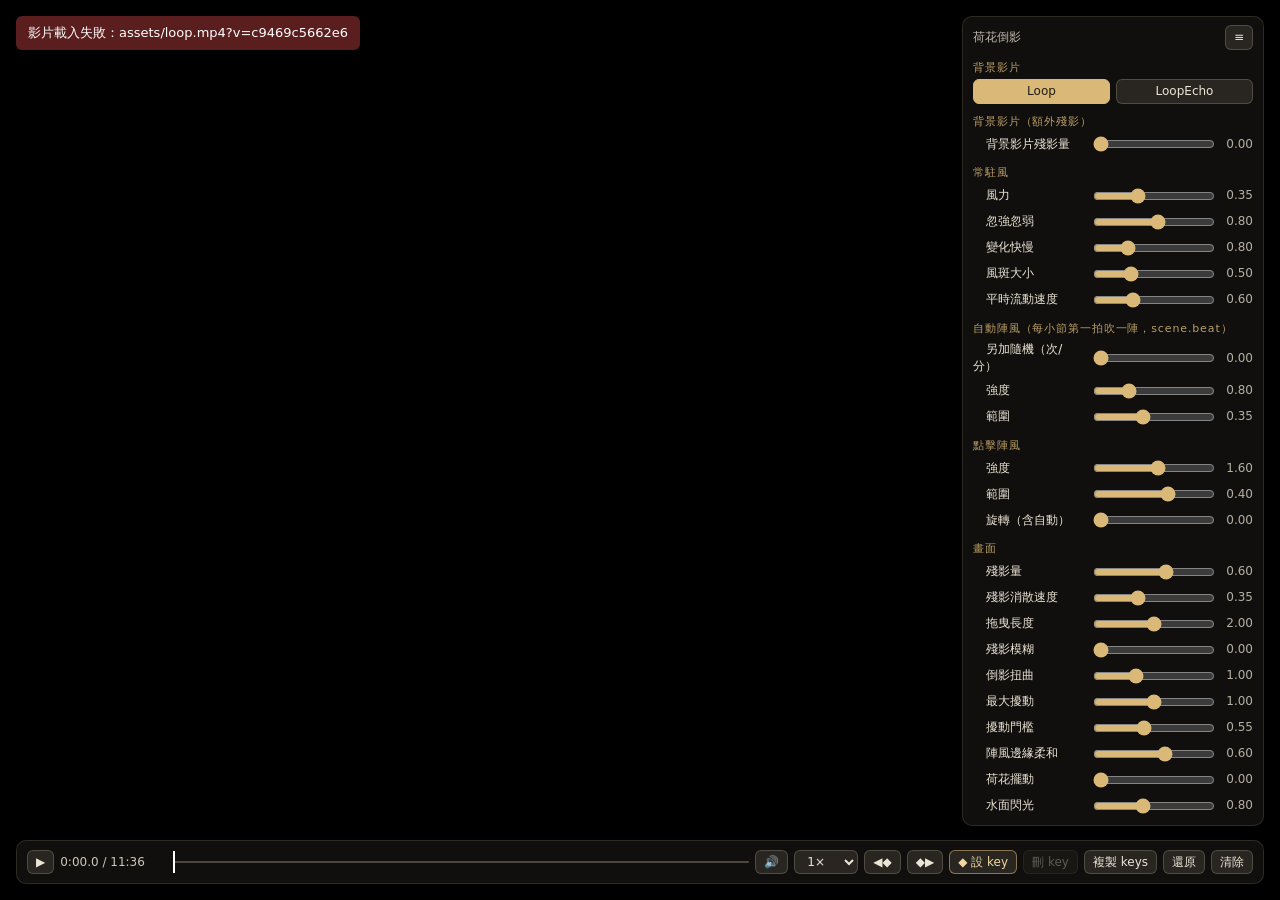
==== view/v-d3357e62ddb2101c25d4/index.html @ 71282cd7 "Publish primary interactive preview with unindexed background comparison" ====
<!doctype html>
<html lang="zh-Hant">
<head>
<meta charset="utf-8">
<meta name="robots" content="noindex, nofollow, noimageindex">
<meta name="viewport" content="width=device-width, initial-scale=1">
<title>叁式</title>
<style>
  html, body { margin: 0; height: 100%; background: #1c1b18; overflow: hidden; }
  #view { position: fixed; inset: 0; width: 100%; height: 100%; display: block; cursor: crosshair; touch-action: none; }
  #error { position: fixed; top: 16px; left: 16px; padding: 8px 12px; background: #5a1e1e; color: #fff; font: 13px system-ui, sans-serif; border-radius: 6px; }
  #panel {
    position: fixed; top: 16px; right: 16px; width: 300px; max-width: calc(100vw - 32px);
    background: rgba(24, 22, 19, 0.72); color: #ece5d6; backdrop-filter: blur(8px);
    border: 1px solid rgba(255, 240, 210, 0.12); border-radius: 10px;
    font: 12px/1.4 system-ui, "Microsoft JhengHei", sans-serif; user-select: none;
  }
  #panel header { display: flex; align-items: center; gap: 8px; padding: 8px 10px; }
  #panel header .title { flex: 1; opacity: 0.8; white-space: nowrap; overflow: hidden; text-overflow: ellipsis; }
  #panel button, #panel select {
    background: rgba(255, 240, 210, 0.1); color: inherit; border: 1px solid rgba(255, 240, 210, 0.18);
    border-radius: 6px; padding: 3px 8px; font: inherit; cursor: pointer;
  }
  #panel .body { padding: 2px 10px 10px; }
  #panel .video-switch { display: flex; gap: 6px; margin: 4px 0 10px; }
  #panel .video-switch button { flex: 1; }
  #panel .video-switch button[aria-pressed="true"] { background: #d9b878; color: #211c14; border-color: #d9b878; }
  #panel.collapsed .body, #panel.collapsed .actions, #panel.collapsed select { display: none; }
  #panel .row { display: grid; grid-template-columns: 112px 1fr 34px; align-items: center; gap: 6px; padding: 3px 0; }
  #panel .row input { width: 100%; accent-color: #d9b878; }
  #panel .val { text-align: right; font-variant-numeric: tabular-nums; opacity: 0.75; }
  #panel .actions { display: flex; gap: 6px; padding: 0 10px 10px; }
  #panel .hint { padding: 0 10px 10px; opacity: 0.55; }
  #panel.collapsed .hint { display: none; }
  #panel .group { margin: 8px 0 2px; font-size: 11px; letter-spacing: 0.08em; color: #d9b878; opacity: 0.85; }
  #panel .group:first-child { margin-top: 0; }
  #panel .meter { margin-left: auto; align-self: center; opacity: 0.7; font-variant-numeric: tabular-nums; }
  #panel select { margin: 0 10px 8px; width: calc(100% - 20px); }
  #panel { max-height: calc(100vh - 92px); overflow-y: auto; }
  #panel .row .name::before { content: ''; display: inline-block; width: 1.1em; }
  #panel .row.keyed .name::before { content: '◇'; color: #d9b878; }
  #panel .row.onkey .name::before { content: '◆'; color: #d9b878; }
  #panel .row.dirty .name::before { content: '◆'; color: #e0785c; }
  #panel .row.dirty input { accent-color: #e0785c; }

  /* 時間軸（timeline.js） */
  #timeline {
    position: fixed; left: 16px; right: 16px; bottom: 16px; display: flex; flex-wrap: wrap; align-items: center; gap: 6px;
    padding: 8px 10px; background: rgba(24, 22, 19, 0.72); color: #ece5d6; backdrop-filter: blur(8px);
    border: 1px solid rgba(255, 240, 210, 0.12); border-radius: 10px;
    font: 12px/1.4 system-ui, "Microsoft JhengHei", sans-serif; user-select: none;
  }
  #timeline button, #timeline select {
    background: rgba(255, 240, 210, 0.1); color: inherit; border: 1px solid rgba(255, 240, 210, 0.18);
    border-radius: 6px; padding: 3px 8px; font: inherit; cursor: pointer; white-space: nowrap;
  }
  #timeline button:disabled { opacity: 0.35; cursor: default; }
  #timeline button.setkey { border-color: rgba(217, 184, 120, 0.55); color: #f0d79e; }
  #timeline button.setkey.pending { background: rgba(224, 120, 92, 0.3); border-color: #e0785c; color: #fff; }
  #timeline .time { min-width: 108px; font-variant-numeric: tabular-nums; cursor: pointer; opacity: 0.85; }
  #timeline .bar { position: relative; flex: 1 1 240px; height: 26px; cursor: pointer; touch-action: none; }
  #timeline .bar::before { content: ''; position: absolute; left: 0; right: 0; top: 12px; height: 2px; background: rgba(255, 240, 210, 0.25); border-radius: 1px; }
  #timeline .marks i { position: absolute; top: 8px; width: 8px; height: 8px; margin-left: -4px; background: #d9b878; transform: rotate(45deg); }
  #timeline .marks b { position: absolute; top: 15px; width: 0; height: 0; margin-left: -4px; border: 4px solid transparent; border-bottom: 7px solid #8fc6e8; border-top: 0; }
  #timeline .head { position: absolute; top: 2px; bottom: 2px; width: 2px; margin-left: -1px; background: #fff; pointer-events: none; }
  #timeline.onkey .head { background: #f0d79e; box-shadow: 0 0 6px #d9b878; }
</style>
</head>
<body>
<canvas id="view"></canvas>
<div id="error" hidden></div>
<div id="panel">
  <header>
    <span class="title" id="scene-title"></span>
    <button id="toggle" type="button" title="收合（H）">≡</button>
  </header>
  <select id="scene-select" hidden></select>
  <div class="body"></div>
  <div class="actions">
    <button id="reset" type="button">重設</button>
    <button id="copy" type="button">複製參數</button>
    <span class="meter" id="meter"></span>
  </div>
  <div class="hint">點擊畫面：一陣強風（可連續點擊疊加）。右下數字是當下實際風力。按 H 收合面板。<br>時間軸：調滑桿後按「設 key」（K）記在目前時間；◇ = 這個參數有 key，紅 = 調過還沒設 key（拖時間軸或播放會放棄）。空白鍵播放。</div>
</div>
<div id="timeline"></div>
<script src="js/scenes.js?v=492870473f78"></script>
<script src="js/rhythm-lotus.js?v=2a2182e04ab7"></script>
<script src="js/curve-audio01.js?v=e0fe4592295b"></script>
<script src="js/wind.js?v=48caa7a35263"></script>
<script src="js/timeline.js?v=de46c85260e0"></script>
</body>
</html>
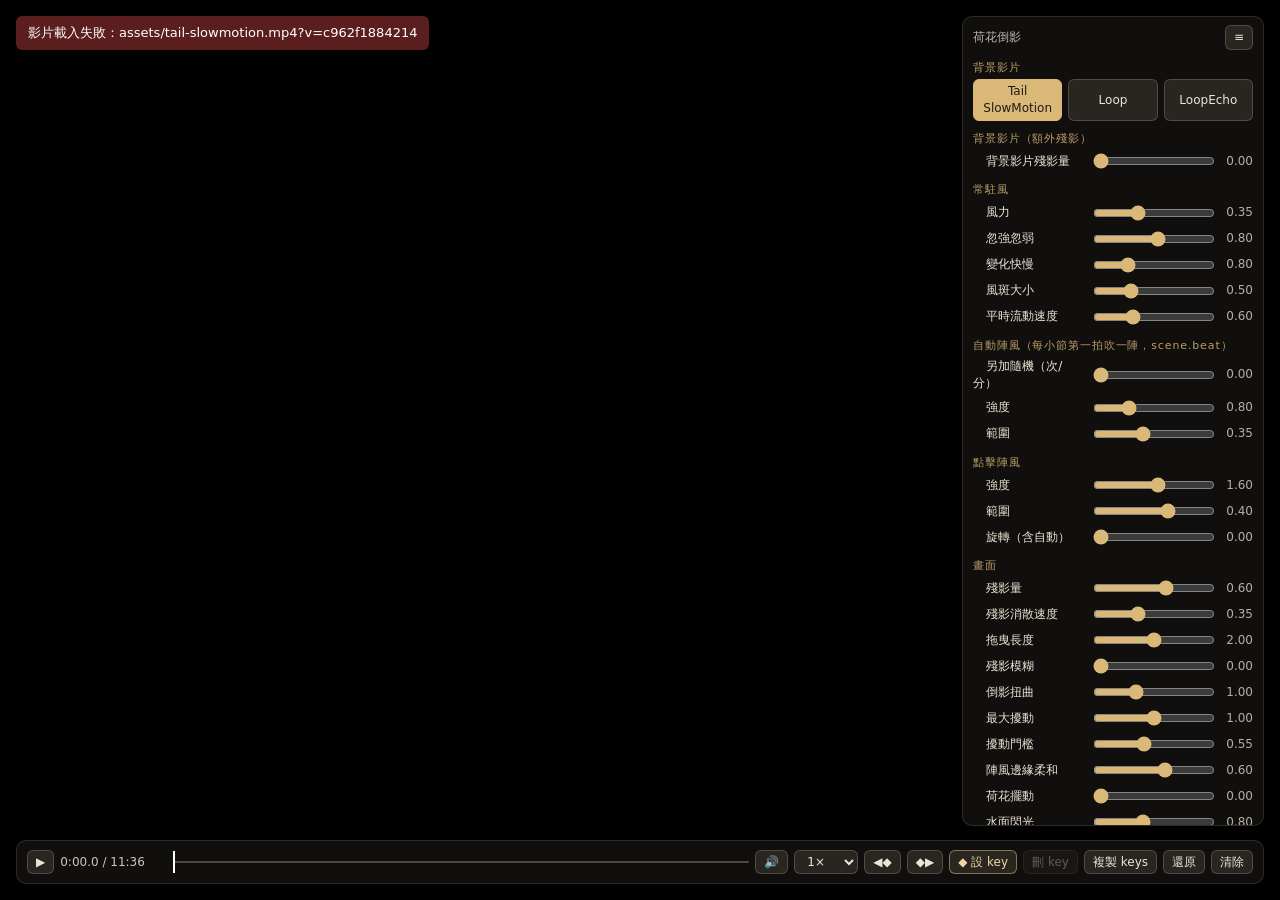
==== commit cc88909a: "Update preview with Tail background, independent 2x speed and 16:9 canvas" ====
--- a/view/v-d3357e62ddb2101c25d4/index.html
+++ b/view/v-d3357e62ddb2101c25d4/index.html
@@ -6,8 +6,8 @@
 <meta name="viewport" content="width=device-width, initial-scale=1">
 <title>叁式</title>
 <style>
-  html, body { margin: 0; height: 100%; background: #1c1b18; overflow: hidden; }
-  #view { position: fixed; inset: 0; width: 100%; height: 100%; display: block; cursor: crosshair; touch-action: none; }
+  html, body { margin: 0; height: 100%; background: #000; overflow: hidden; }
+  #view { position: fixed; left: 50%; top: 50%; width: min(100vw, 177.7777778vh); height: min(100vh, 56.25vw); transform: translate(-50%, -50%); display: block; cursor: crosshair; touch-action: none; }
   #error { position: fixed; top: 16px; left: 16px; padding: 8px 12px; background: #5a1e1e; color: #fff; font: 13px system-ui, sans-serif; border-radius: 6px; }
   #panel {
     position: fixed; top: 16px; right: 16px; width: 300px; max-width: calc(100vw - 32px);
@@ -84,10 +84,10 @@
   <div class="hint">點擊畫面：一陣強風（可連續點擊疊加）。右下數字是當下實際風力。按 H 收合面板。<br>時間軸：調滑桿後按「設 key」（K）記在目前時間；◇ = 這個參數有 key，紅 = 調過還沒設 key（拖時間軸或播放會放棄）。空白鍵播放。</div>
 </div>
 <div id="timeline"></div>
-<script src="js/scenes.js?v=492870473f78"></script>
+<script src="js/scenes.js?v=b6ca135c6633"></script>
 <script src="js/rhythm-lotus.js?v=2a2182e04ab7"></script>
 <script src="js/curve-audio01.js?v=e0fe4592295b"></script>
-<script src="js/wind.js?v=48caa7a35263"></script>
+<script src="js/wind.js?v=60ba9841ac8c"></script>
 <script src="js/timeline.js?v=de46c85260e0"></script>
 </body>
 </html>
